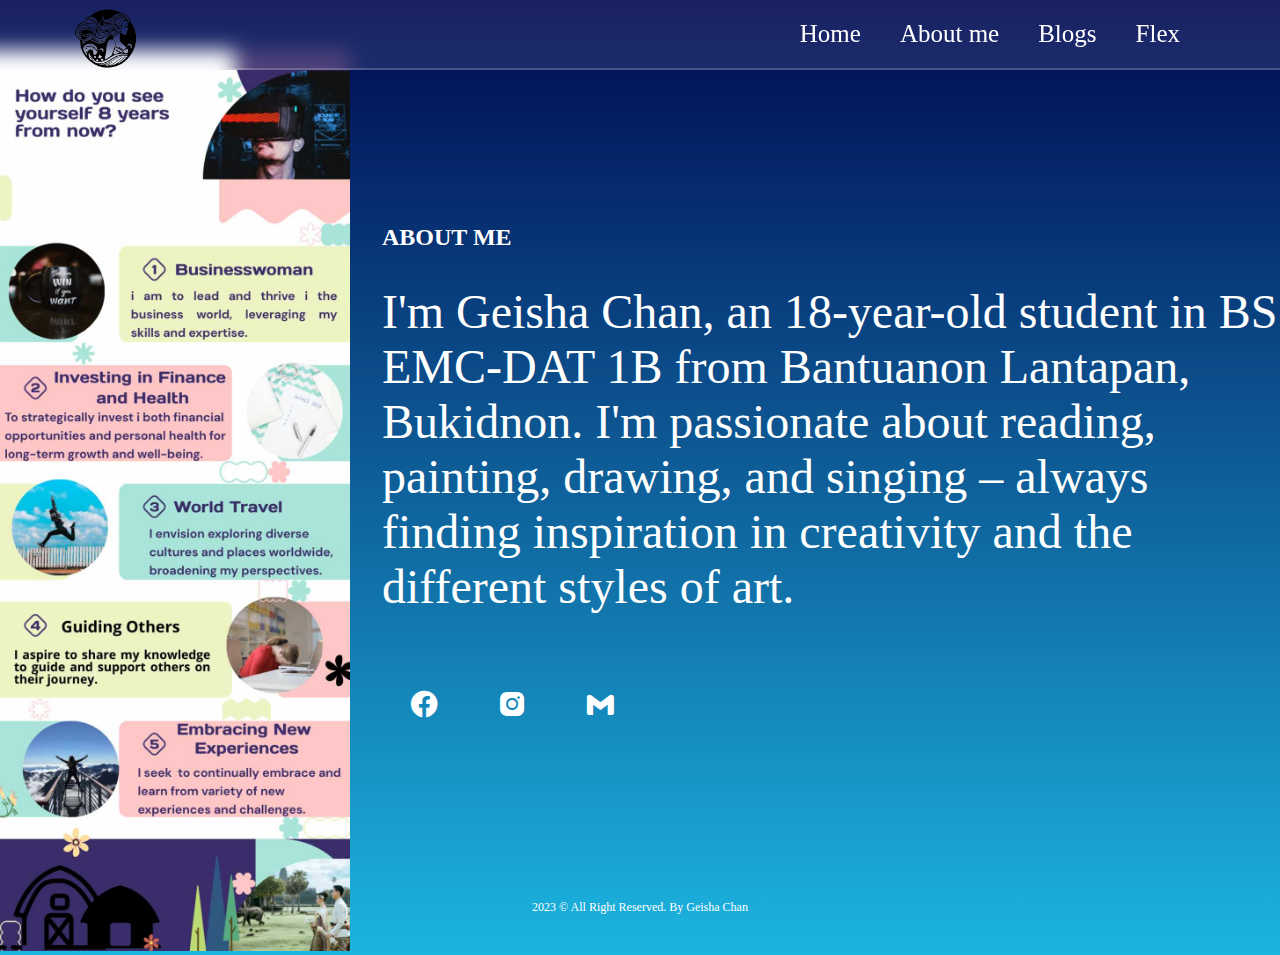
==== aboutme.html @ 88b846e0 "Add files via upload" ====
<!DOCTYPE html>
<html lang="en">
<head>
    <meta charset="UTF-8">
    <meta name="viewport" content="width=device-width, initial-scale=1.0">
    <link rel="stylesheet" href="aboutme.css">
    <link href='https://unpkg.com/boxicons@2.1.4/css/boxicons.min.css' rel='stylesheet'>
    <title>Geisha</title>
</head>
<body>
    <footer class="footer">
        <div class="foot">
            <p> 2023 © All Right Reserved. By Geisha Chan</p>
        </div>
    <header class="header">
        <a href="#" class="logo"><img src="logoooo-removebg-preview.png"></a>

        <nav class="navbar">
            <a class="nav-link" href="/index.html" class="active">Home</a>
            <a class="nav-link" href="/aboutme.html">About me</a>
            <a class="nav-link" href="/blog.html">Blogs</a>
            <a class="nav-link" href="/flex.html">Flex</a>


        </nav>

    </header>

    <section class="about" id="about">
        <div class="about-img">
            <img src="info.jpg" alt="">
        </div>
        <div class="about-content">
            <h2 class="heading">ABOUT ME</h2>
            <p>    I'm Geisha Chan, an 18-year-old student in BS EMC-DAT 1B from Bantuanon Lantapan, Bukidnon. I'm passionate about reading, painting, drawing, and singing – always finding inspiration in creativity and the different styles of art.   </p>
            <div class="socialmedia">
                <a href="https://www.facebook.com/profile.php?id=100084719462739" target="_blank"><i class='bx bxl-facebook-circle' ></i></a>    
                <a href="https://www.instagram.com/xanthelim/" target="_blank"><i class='bx bxl-instagram-alt' ></i></a>
                <a href="mailto:Xsslackerlife@gmail.com"><i class='bx bxl-gmail' ></i></a>
            </div>
    
        </section>
</body>
</html>
---- aboutme.css ----
*{
    padding: 0;
    margin: 0;
    box-sizing: border-box;
    font-family: 'Popins';
}

body{
    background: linear-gradient(360deg, #1CB5E0 0%, #000851 100%);
    background-size: cover;
}

.foot p{
    position: relative;
    top: 900px;
    font-size: 12px;
    text-align: center;
    color: white;
}
.header{
    position: fixed;
    top: 0;
    left: 0;
    width: 100%;
    padding: 20px 100px;
    background: rgba(255, 255, 255, .1);
    display: flex;
    justify-content: space-between;
    align-items: center;
    backdrop-filter: blur(10px);
    border-bottom: 2px solid rgba(255, 255, 255, .2);
}

.header::before{
    content: '';
    position: absolute;
    top: 0;
    left: -100%;
    width: 100%;
    height: 100%;
    background:linear-gradient(90deg,transparent,rgba(255, 255, 255, .4),transparent);
    transition: .5s;
}

.header:hover::before{
    left: 100%;
}

.logo{
    display: flex;
    align-items: center;
    justify-content: center;
}

.logo img{
    position: absolute;
    margin-top: 8px;
    margin-left: 10px;
    width: 75px;
}

.navbar a{
    color: white;
    font-size: 25px;
    text-decoration: none;
    margin-left: 35px;
    transition: .3s;
}

.navbar a:hover{
    color: #03a9f4;
}


.about{
    display: flex;
    justify-content: center;
    align-items: center;
    gap: 2rem;
}

.about-img img{
    margin-top: 35px;
    width: 350px;
}

.about-content h2{
    text-align: left;
    line-height: 1.2;
    color: white;
}

.about-content h3{
    font-size: 2.6rem;
    color: white;
}

.about-content p{
    font-size: 3rem;
    margin: 2rem 0 3rem;
    color: white;
}

.socialmedia a{
    display: inline-flex;
    justify-content: center;
    align-items: center;
    text-decoration: none;
    width: 4rem;
    height: 4rem;
    background: transparent;
    border: black;
    border-radius: 50%;
    font-size: 2rem;
    color: white;
    margin: 10px;
}

.socialmedia a:hover{
    background: white;
    color: #03a9f4;
    box-shadow: 0 0 1rem white;
}
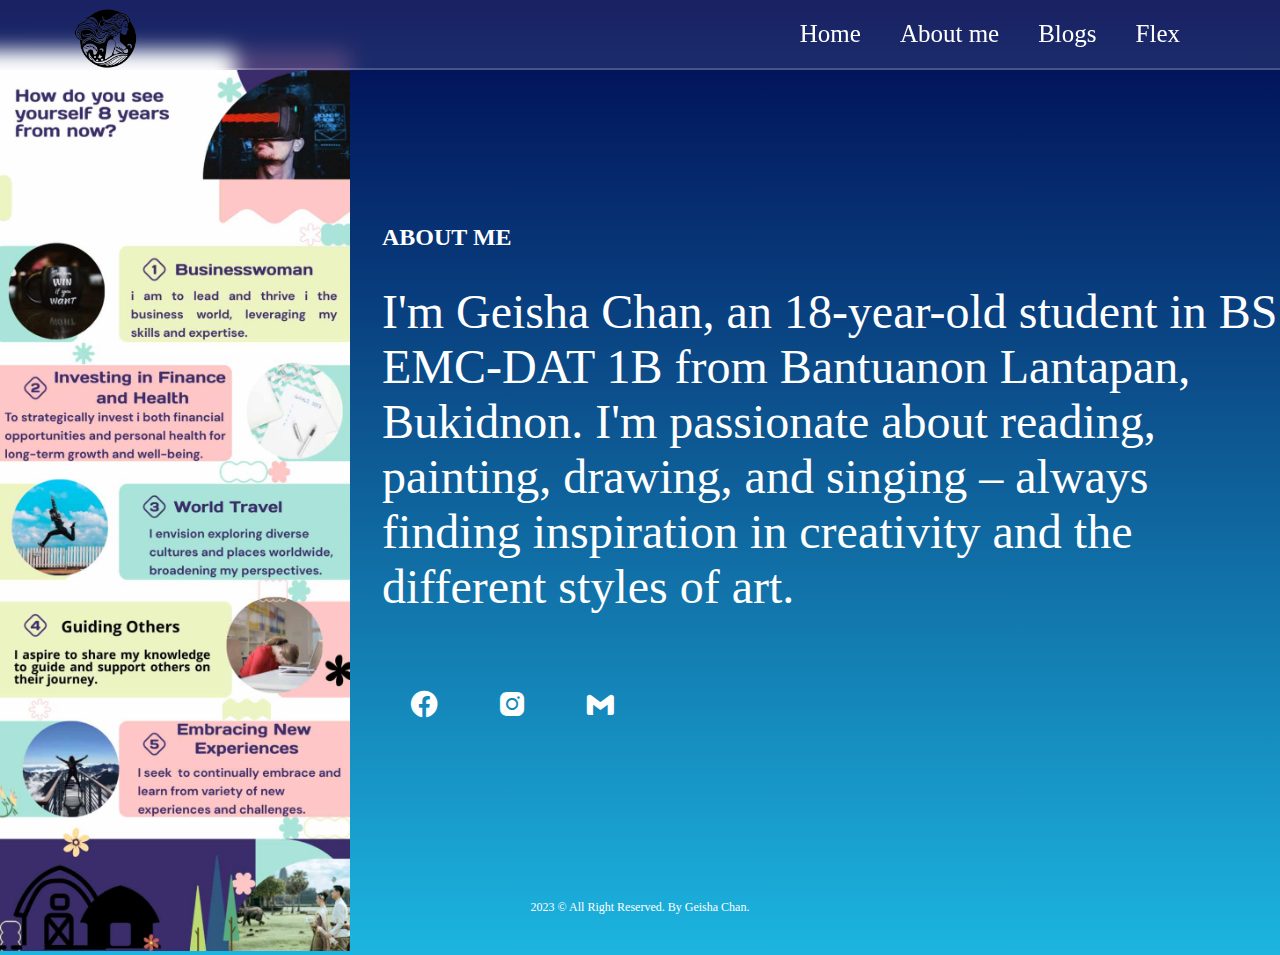
==== commit a4c5ec3c: "Add files via upload" ====
--- a/aboutme.html
+++ b/aboutme.html
@@ -10,16 +10,16 @@
 <body>
     <footer class="footer">
         <div class="foot">
-            <p> 2023 © All Right Reserved. By Geisha Chan</p>
+            <p> 2023 © All Right Reserved. By Geisha Chan.</p>
         </div>
     <header class="header">
-        <a href="#" class="logo"><img src="logoooo-removebg-preview.png"></a>
+        <a href="#" class="logo"><img src="./logoooo-removebg-preview.png"></a>
 
         <nav class="navbar">
-            <a class="nav-link" href="/index.html" class="active">Home</a>
-            <a class="nav-link" href="/aboutme.html">About me</a>
-            <a class="nav-link" href="/blog.html">Blogs</a>
-            <a class="nav-link" href="/flex.html">Flex</a>
+            <a class="nav-link" href="./index.html" class="active">Home</a>
+            <a class="nav-link" href="./aboutme.html">About me</a>
+            <a class="nav-link" href="./blog.html">Blogs</a>
+            <a class="nav-link" href="./flex.html">Flex</a>
 
 
         </nav>
@@ -28,7 +28,7 @@
 
     <section class="about" id="about">
         <div class="about-img">
-            <img src="info.jpg" alt="">
+            <img src="./info.jpg" alt="">
         </div>
         <div class="about-content">
             <h2 class="heading">ABOUT ME</h2>
@@ -41,4 +41,4 @@
     
         </section>
 </body>
-</html>+</html>
